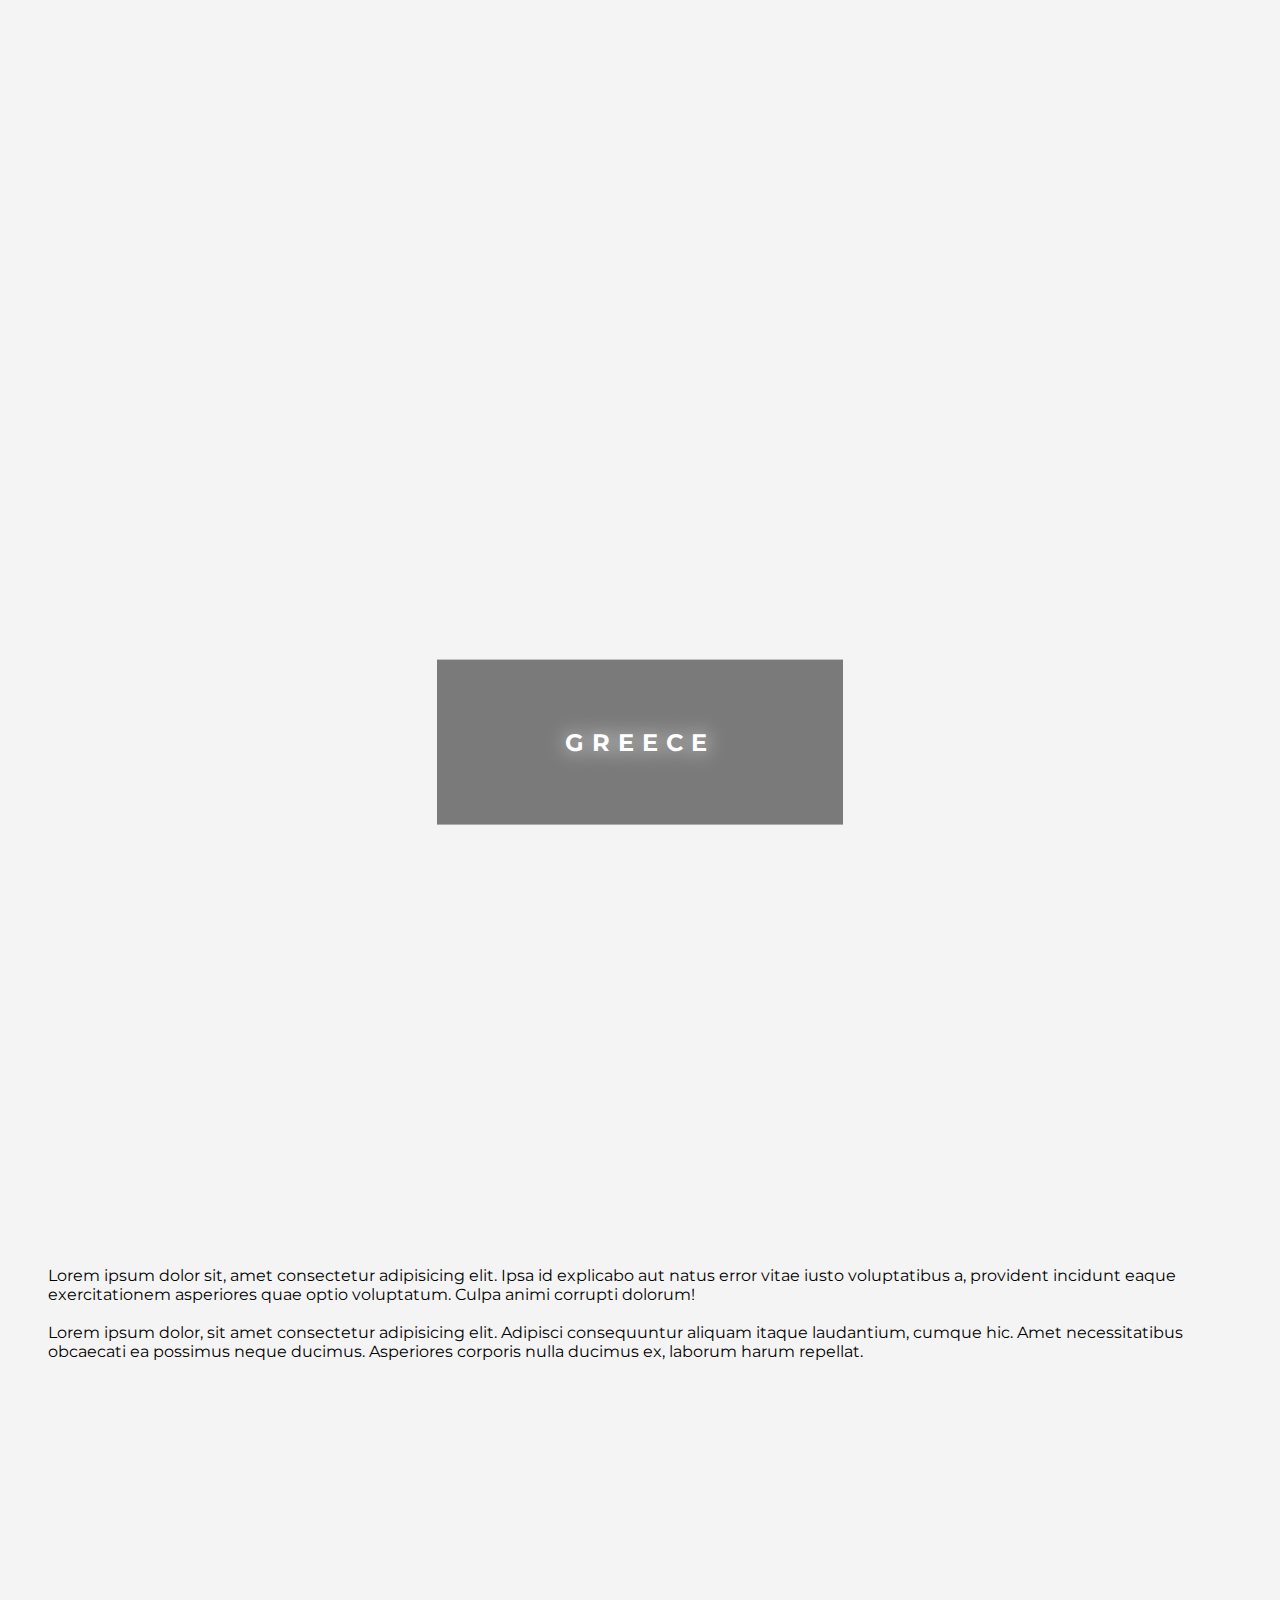
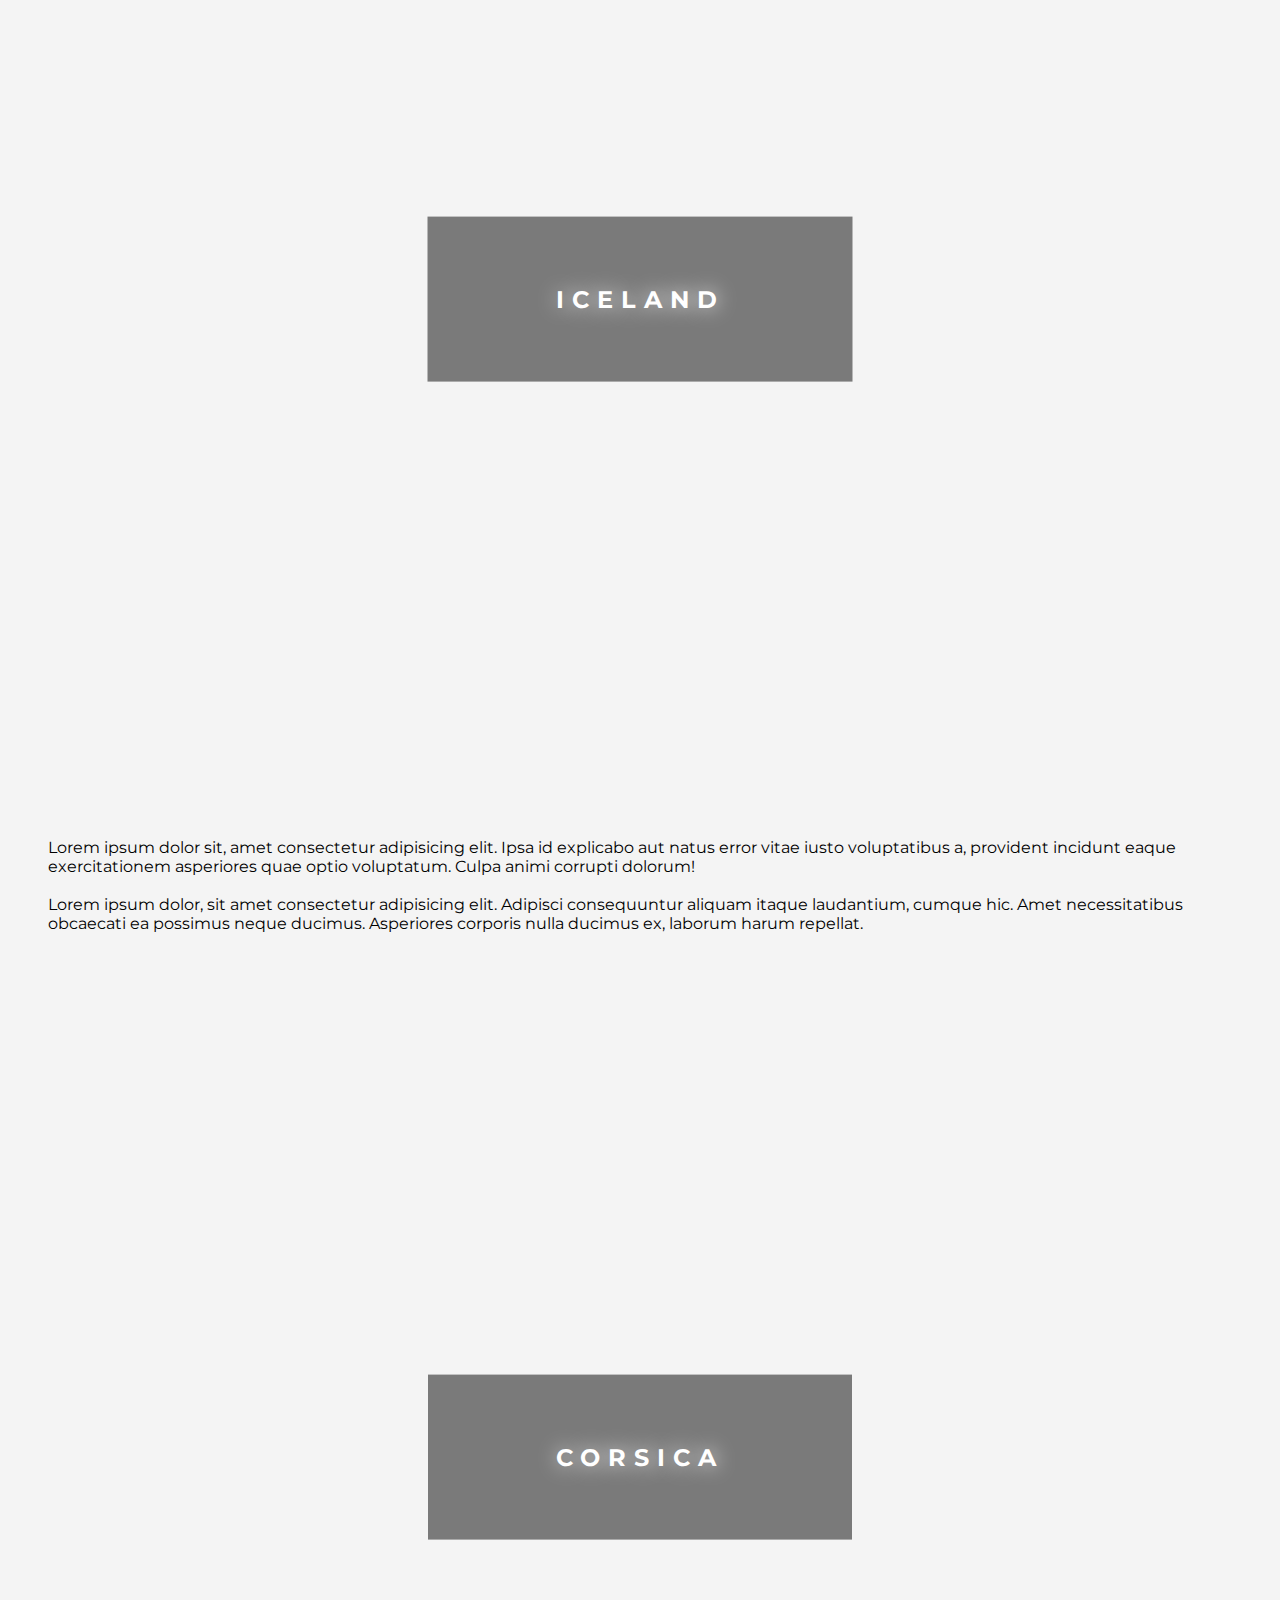
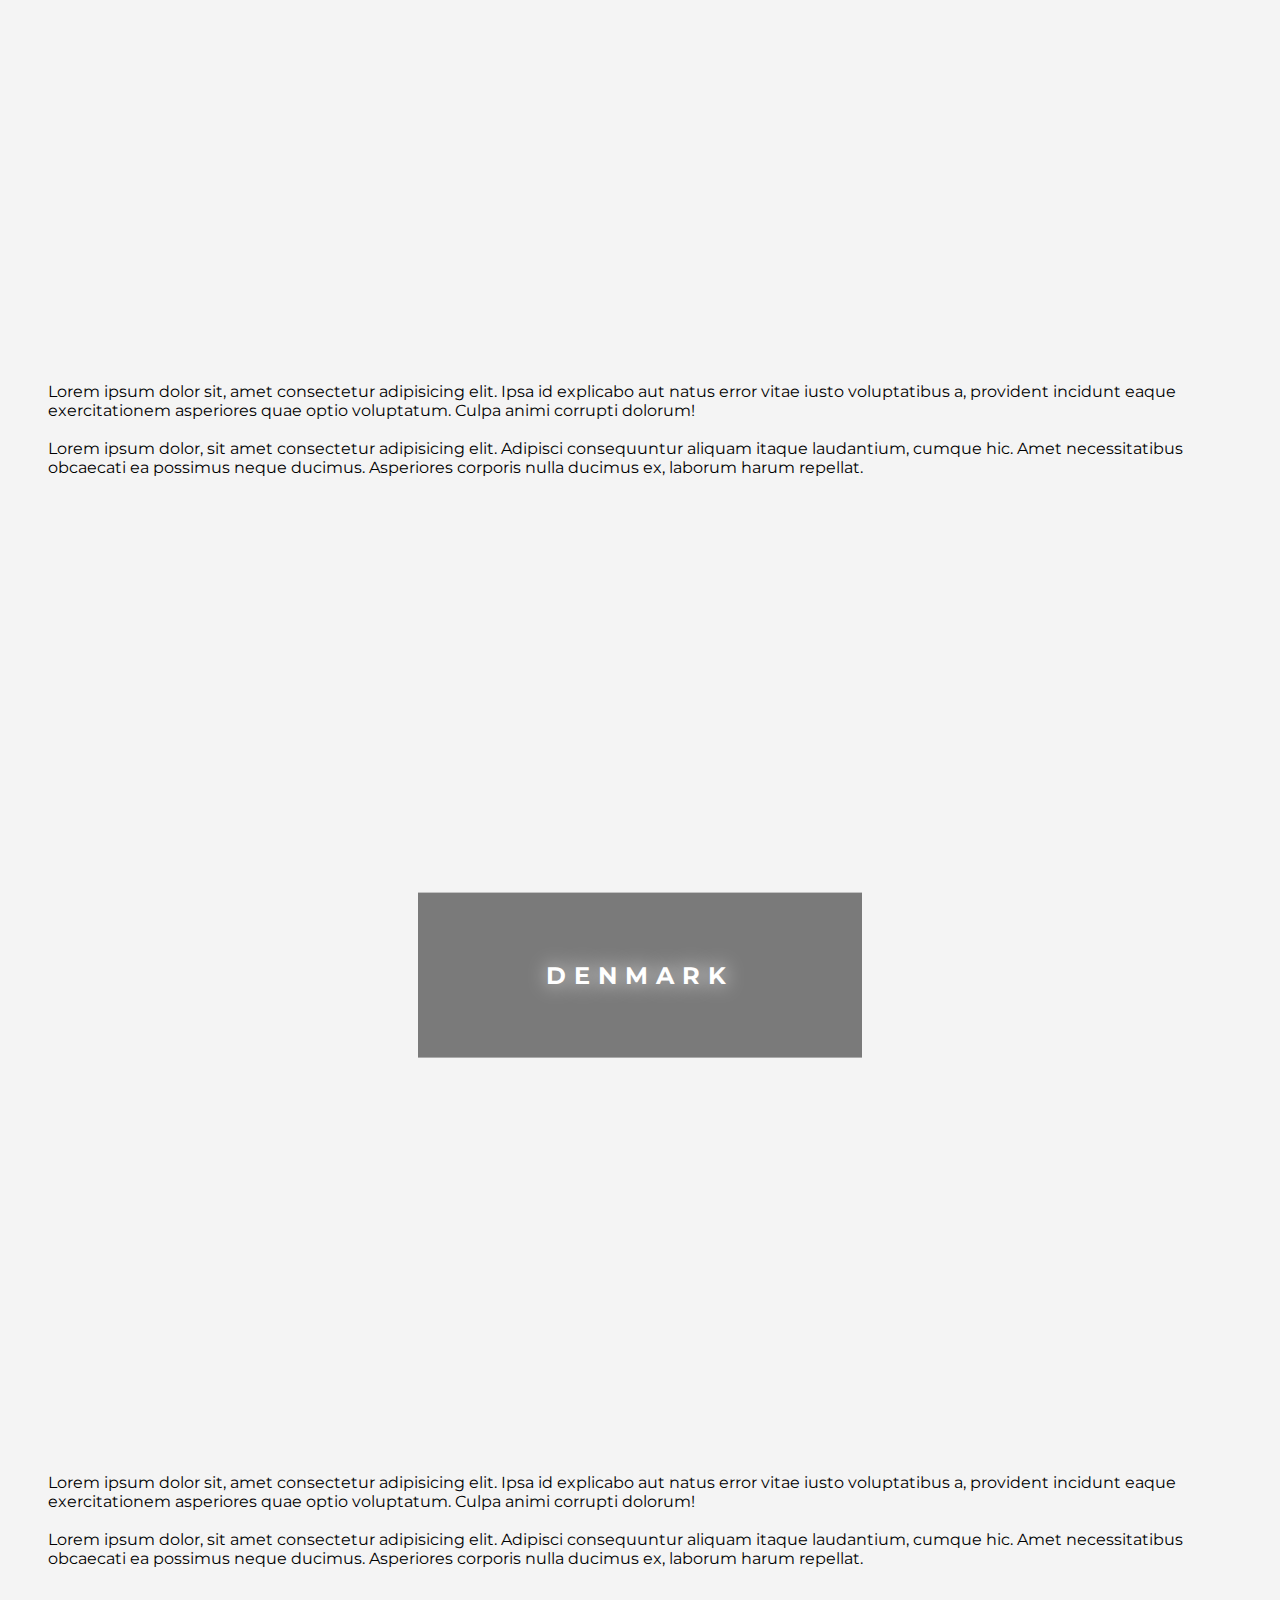
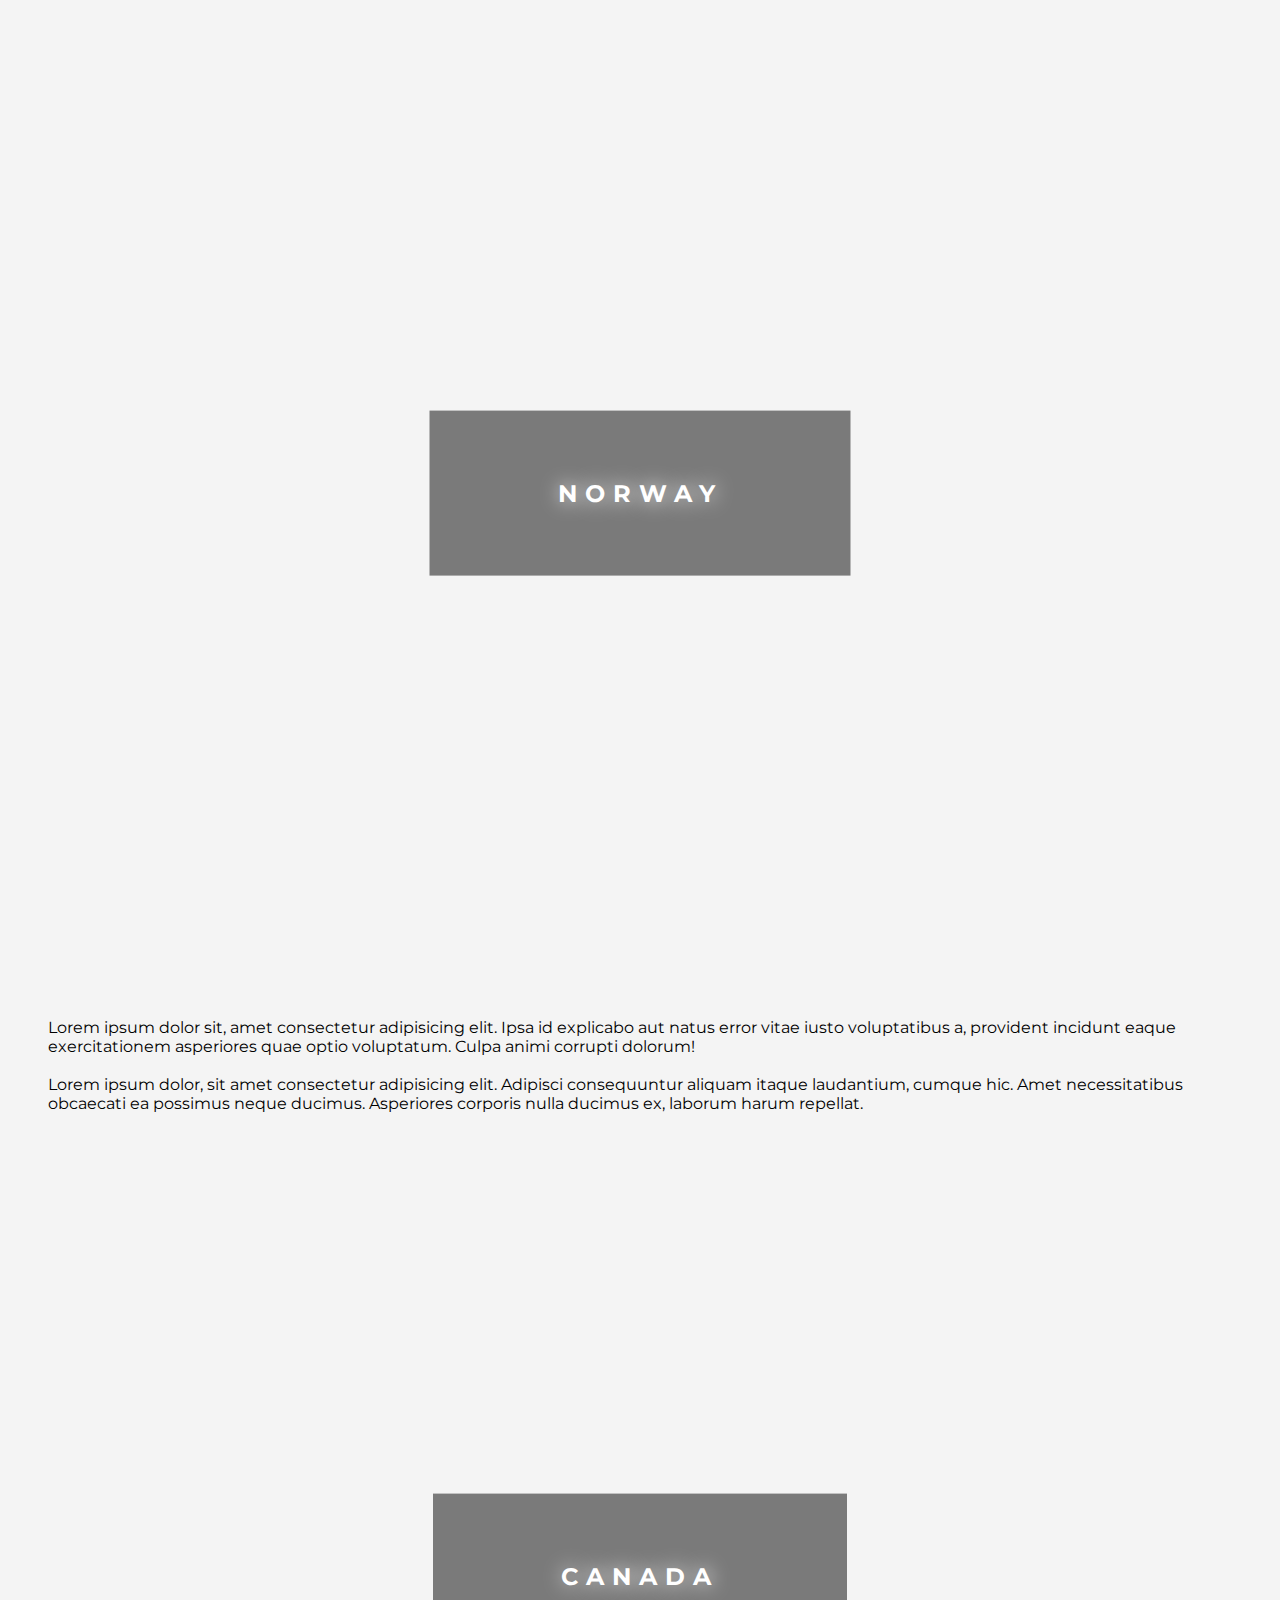
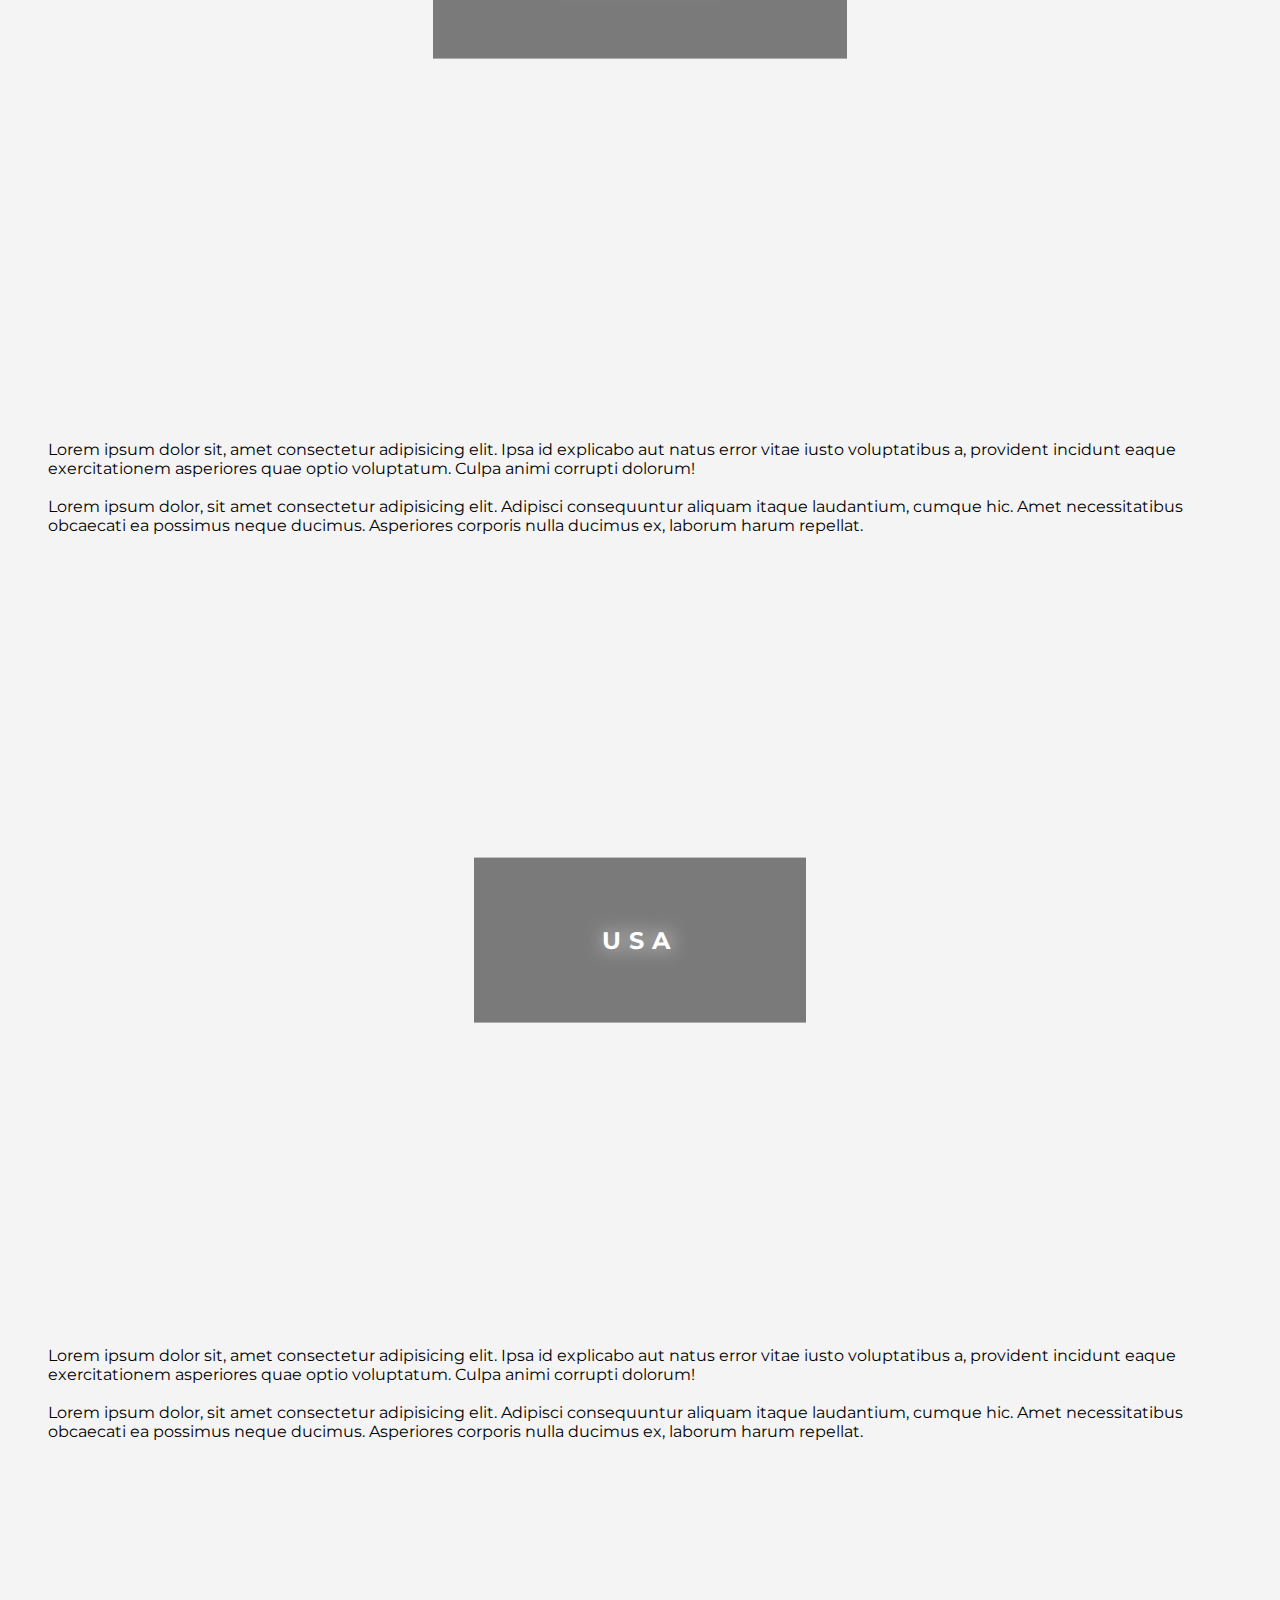
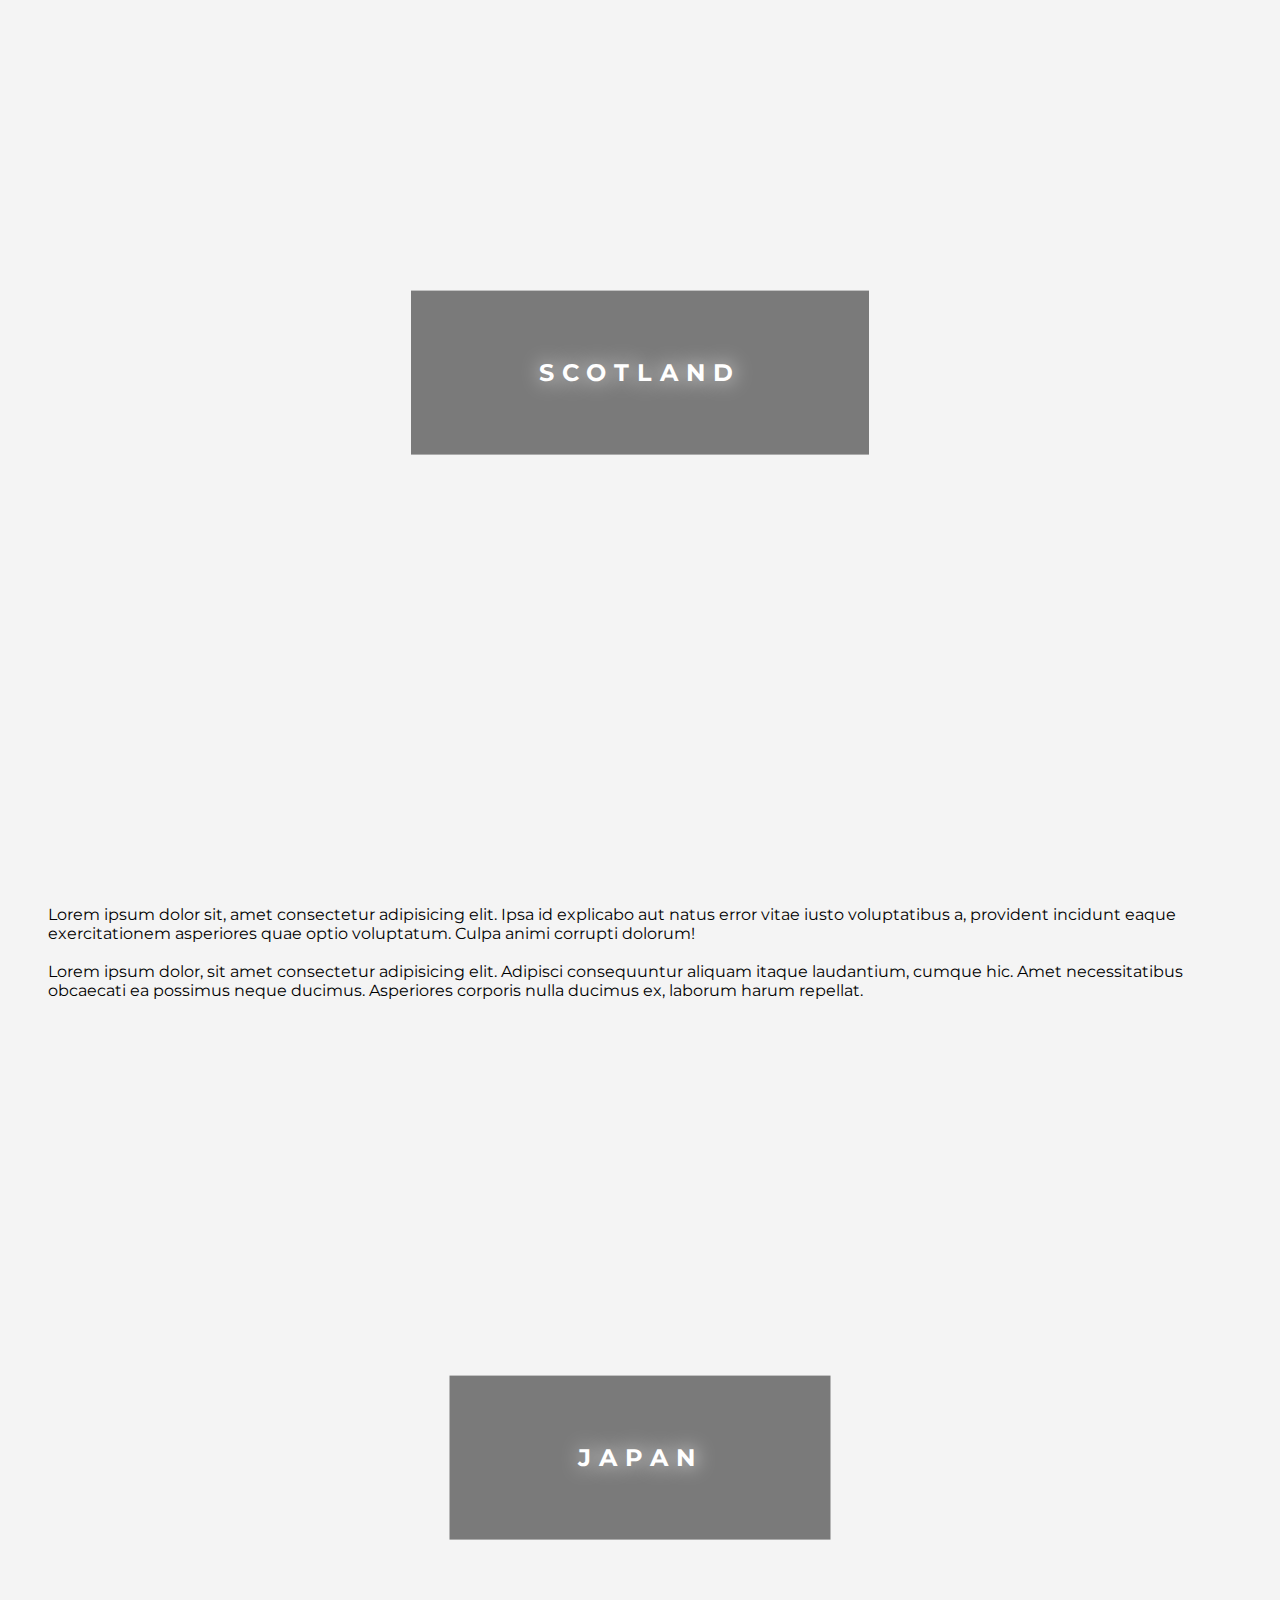
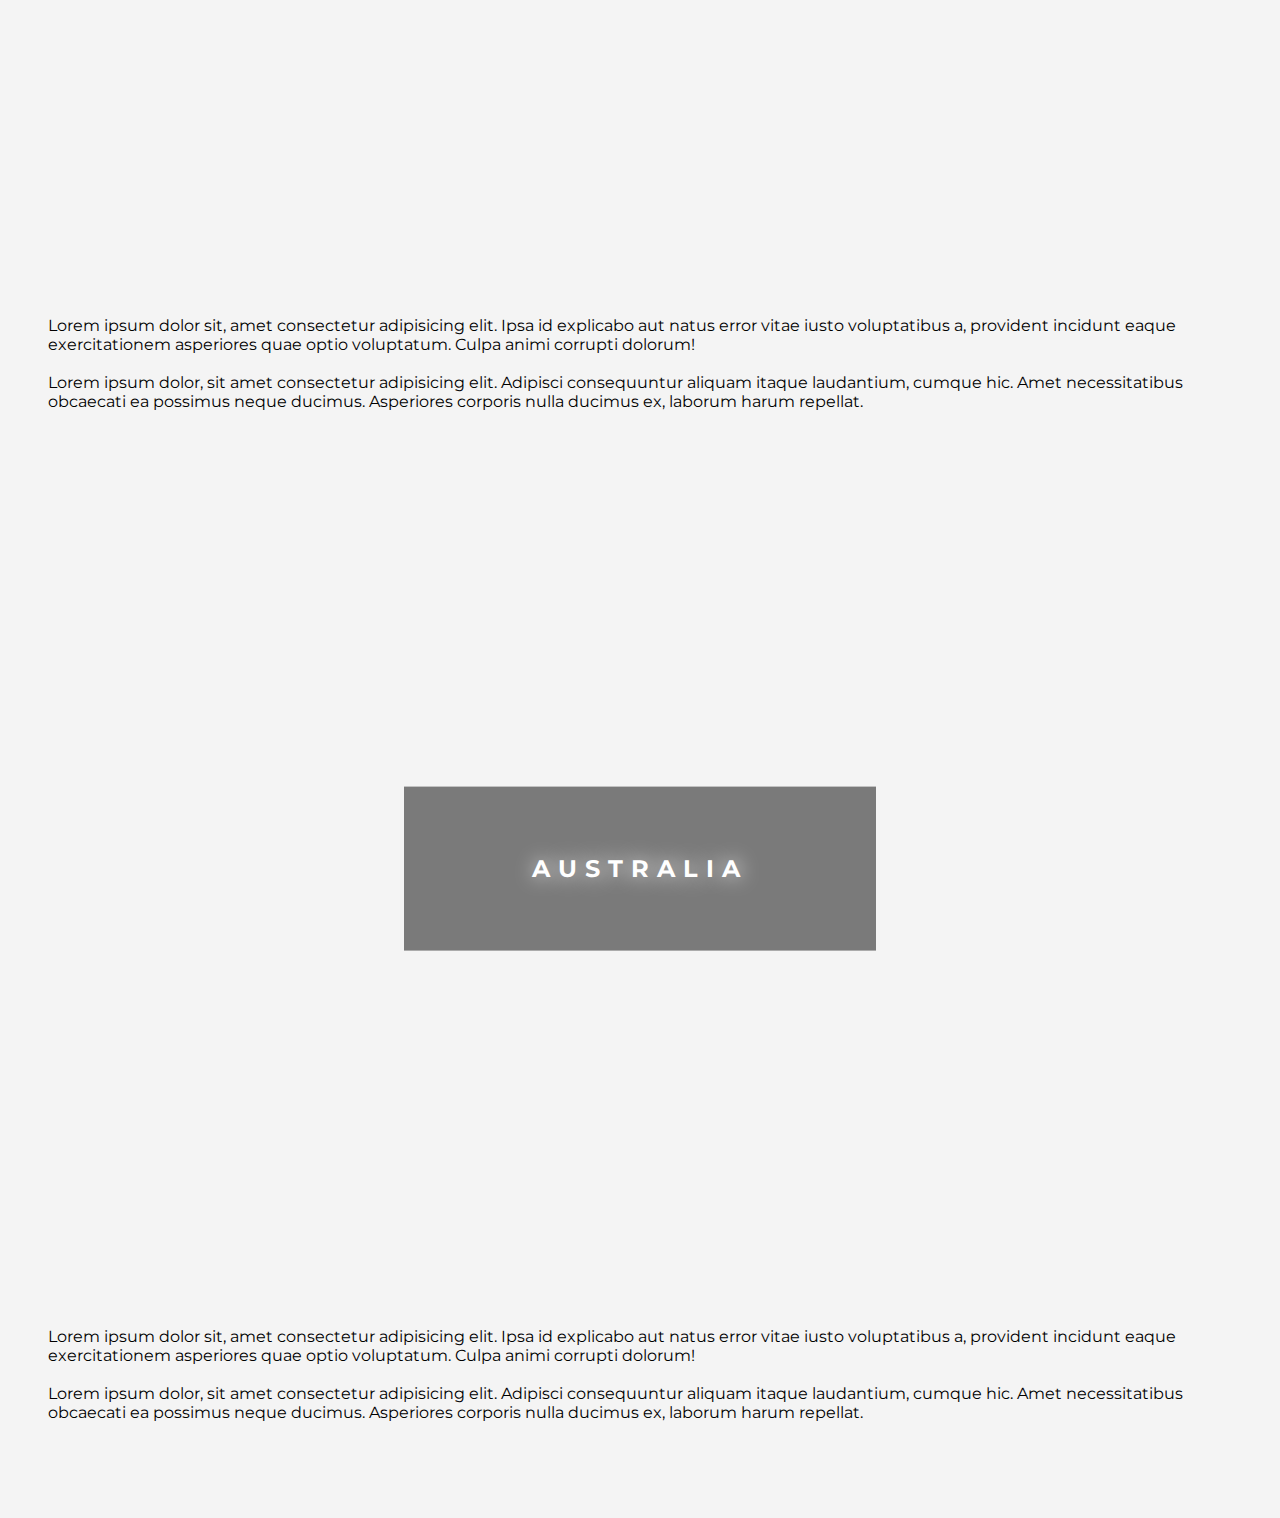
==== temp-not-work/index.html @ 0f2c954d "made opacity transition work" ====
<!DOCTYPE html>
<html lang="en">
  <head>
    <meta charset="UTF-8" />
    <meta name="viewport" content="width=device-width, initial-scale=1.0" />
    <meta http-equiv="X-UA-Compatible" content="ie=edge" />
    <title>Intersection Observer</title>
    <link rel="stylesheet" href="css/style.css" />
  </head>
  <body>
    <h1 id="header" class="animate-me">Travel around the world.</h1>

    <main id="travelContent"></main>

    <template id="travelTemp">
      <section>
        <div class="container">
          <div class="country"><h2>Hello</h2></div>

          <img src="" />
        </div>
        <p>
          Lorem ipsum dolor sit, amet consectetur adipisicing elit. Ipsa id
          explicabo aut natus error vitae iusto voluptatibus a, provident
          incidunt eaque exercitationem asperiores quae optio voluptatum. Culpa
          animi corrupti dolorum! <br /><br />Lorem ipsum dolor, sit amet
          consectetur adipisicing elit. Adipisci consequuntur aliquam itaque
          laudantium, cumque hic. Amet necessitatibus obcaecati ea possimus
          neque ducimus. Asperiores corporis nulla ducimus ex, laborum harum
          repellat.
        </p>
      </section>
    </template>

    <script src="js/script.js"></script>
  </body>
</html>
---- temp-not-work/css/style.css ----
@import url("https://fonts.googleapis.com/css?family=Montserrat");

body {
  background-color: #f4f4f4;
  margin: 0;
  padding: 0;
  font-family: "Montserrat", "sans-serif";
}

#header {
  font-size: 3em;
  text-transform: uppercase;
  padding: 2em;
}
.container {
  position: relative;
}

.country {
  position: absolute;
  top: 50%;
  left: 50%;
  transform: translate(-50%, -50%);
  color: white;
  text-transform: uppercase;
  text-shadow: #ffffff 1px 0 20px;
  background-color: rgba(0, 0, 0, 0.5);
  padding: 3em 8em;
  letter-spacing: 0.5em;
}
p {
  padding: 5em 3em;
}
img {
  width: 100%;
}
.animate-me {
  opacity: 0;
}

.visible {
  transition: 3s;
  opacity: 1;
}
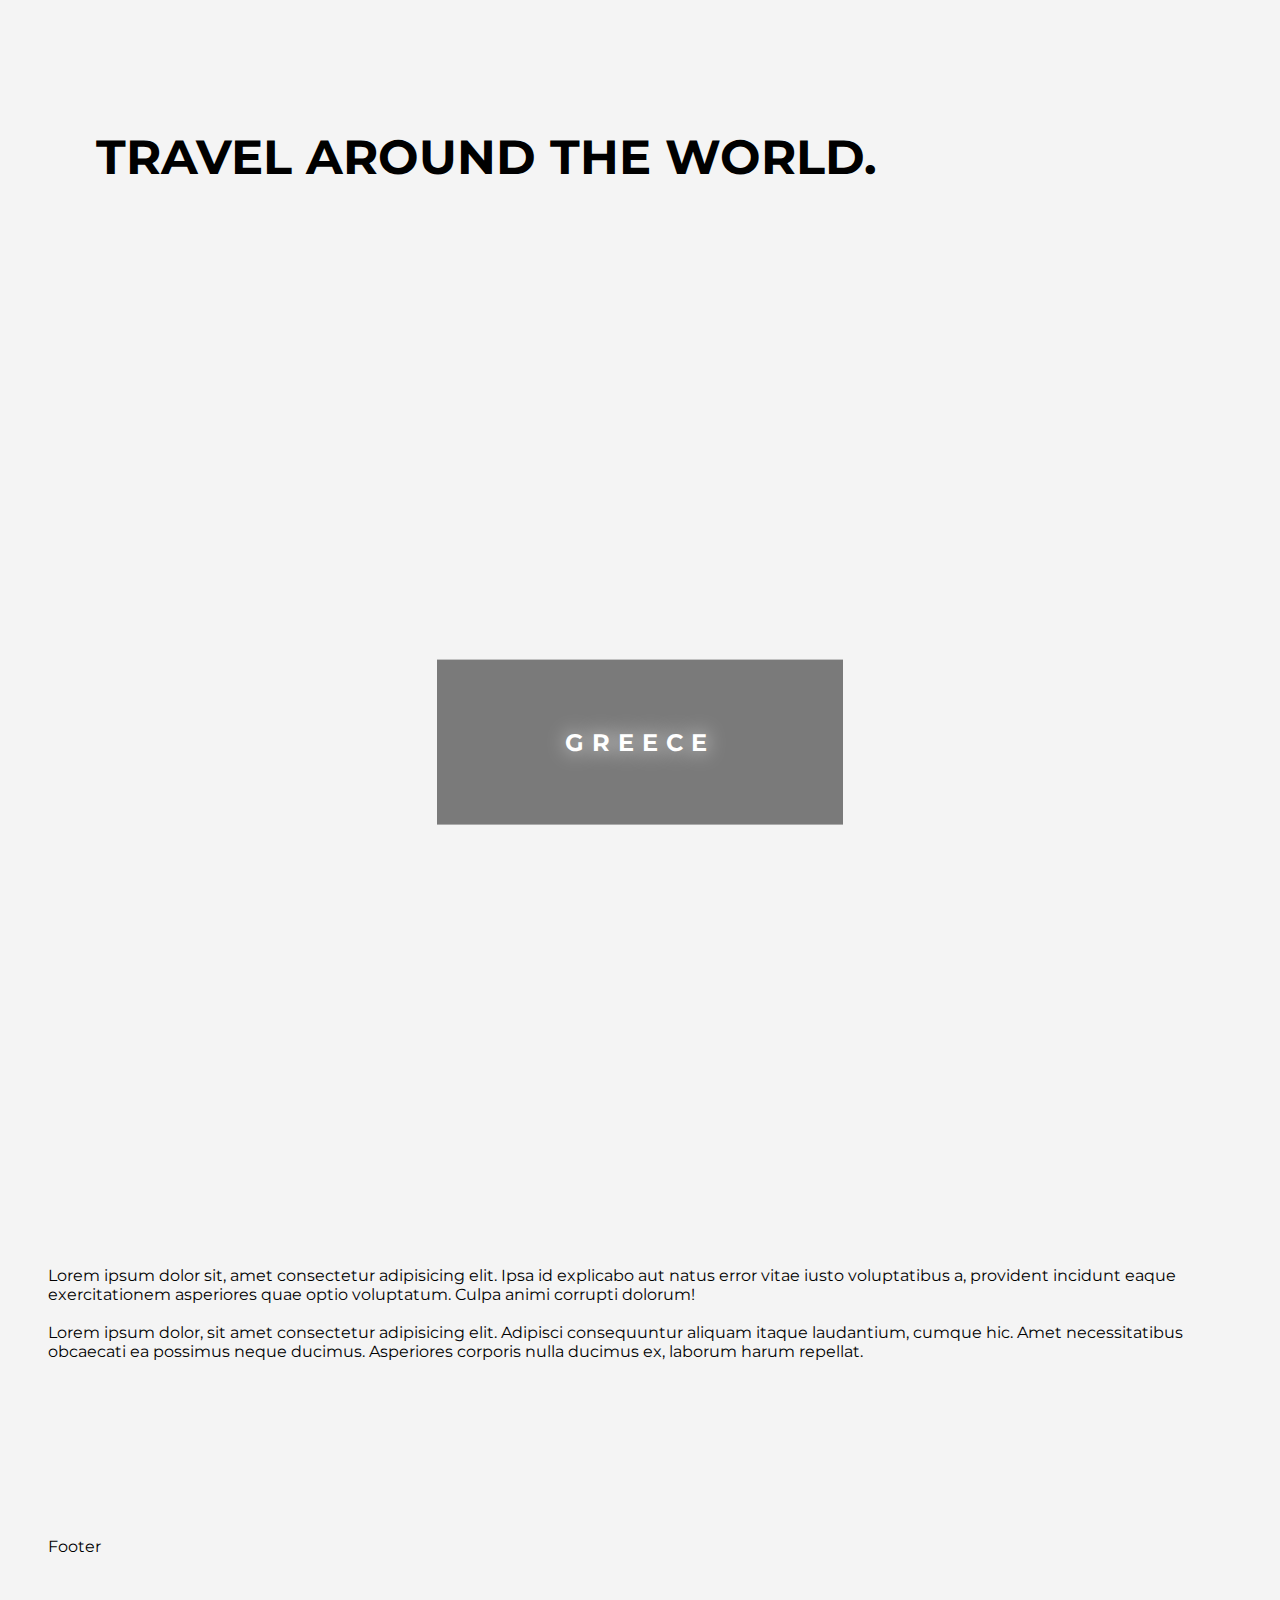
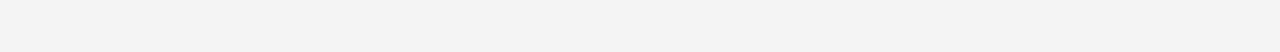
==== commit 8230437d: "scroll working" ====
--- a/temp-not-work/index.html
+++ b/temp-not-work/index.html
@@ -11,6 +11,8 @@
     <h1 id="header" class="animate-me">Travel around the world.</h1>
 
     <main id="travelContent"></main>
+
+    <footer id="belowcontent"><p>Footer</p></footer>
 
     <template id="travelTemp">
       <section>
--- a/temp-not-work/css/style.css
+++ b/temp-not-work/css/style.css
@@ -27,18 +27,23 @@
   background-color: rgba(0, 0, 0, 0.5);
   padding: 3em 8em;
   letter-spacing: 0.5em;
+  z-index: 2;
 }
 p {
   padding: 5em 3em;
 }
 img {
   width: 100%;
+  opacity: 0;
 }
 .animate-me {
-  opacity: 0;
 }
 
 .visible {
-  transition: 3s;
-  opacity: 1;
+  animation: showUs 3s forwards;
 }
+@keyframes showUs {
+  to {
+    opacity: 1;
+  }
+}
